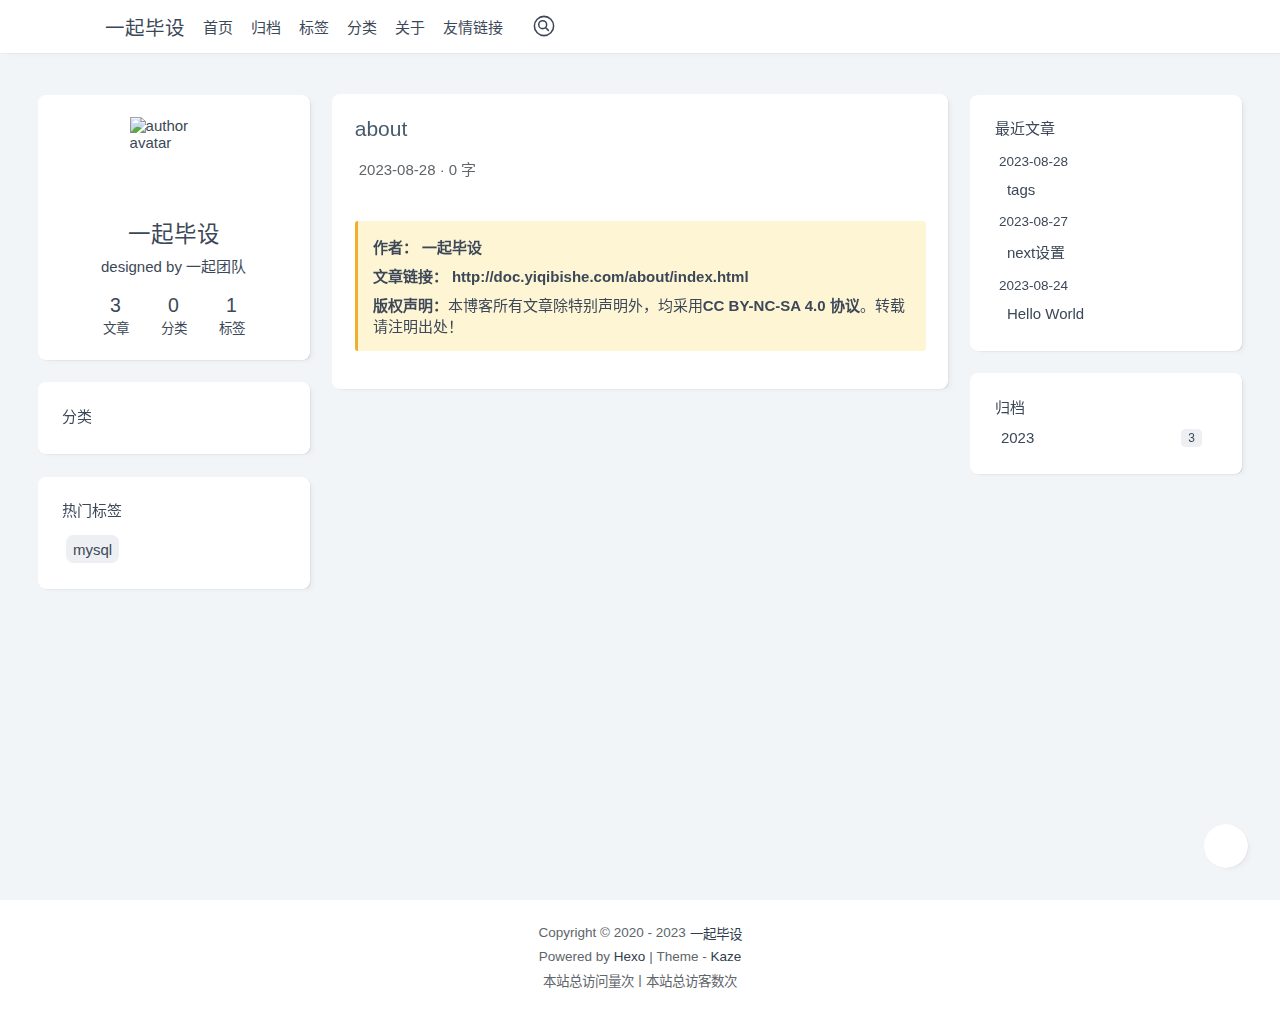
==== about/index.html @ d2eadbe3 "Site updated: 2023-08-28 14:22:07" ====
<!DOCTYPE html>
<html lang="zh-CN">
  <head>
  <meta charset="UTF-8">
  <meta 
    name="viewport"
    content="width=device-width, initial-scale=1.0, minimum-scale=1.0">
  <meta 
    http-equiv="X-UA-Compatible" 
    content="ie=edge">
  <meta 
    name="theme-color" 
    content="#fff" 
    id="theme-color">
  <meta 
    name="description" 
    content="一起毕设，助力广大学子高质量的完成毕业设计，迎接美好的的明天...">
  <link 
    rel="icon" 
    href="/">
  <title>about</title>
  
    
      <meta 
        property="og:title" 
        content="about">
    
    
      <meta 
        property="og:url" 
        content="http://doc.yiqibishe.com/about/index.html">
    
    
      <meta 
        property="og:img" 
        content="https://img.songhn.com/img/Y67gdd.png">
    
    
      <meta 
        property="og:img" 
        content="一起毕设，助力广大学子高质量的完成毕业设计，迎接美好的的明天...">
    
    
  
  
  <link rel="preload" href="//at.alicdn.com/t/font_1946621_i1kgafibvw.css" as="style" >
  <link rel="preload" href="//at.alicdn.com/t/font_1952792_89b4ac4k4up.css" as="style" >
  <link rel="preload" href="/css/main.css" as="style" >
  
  <link rel="modulepreload" href="//instant.page/5.1.0">
  
  <link rel="stylesheet" href="/css/main.css">
  
  <link rel="stylesheet" href="//at.alicdn.com/t/font_1946621_i1kgafibvw.css">
  
  <link rel="stylesheet" href="//at.alicdn.com/t/font_1952792_89b4ac4k4up.css">
  
  
  
  <script>
    function loadScript(url, cb) {
      var script = document.createElement('script');
      script.src = url;
      if (cb) script.onload = cb;
      script.async = true;
      document.body.appendChild(script);
    }
    function loadCSS(href, data, attr) {
      var sheet = document.createElement('link');
      sheet.ref = 'stylesheet';
      sheet.href = href;
      sheet.dataset[data] = attr;
      document.head.appendChild(sheet);
    }
    function changeCSS(cssFile, data, attr) {
      var oldlink = document.querySelector(data);
      var newlink = document.createElement("link");
      newlink.setAttribute("rel", "stylesheet");
      newlink.setAttribute("href", cssFile);
      newlink.dataset.prism = attr;
      document.head.replaceChild(newlink, oldlink);
    }
  </script>
  
    
  
  <script>
    // control reverse button
    var reverseDarkList = {
      dark: 'light',
      light: 'dark'
    };
    var themeColor = {
      dark: '#1c1c1e',
      light: '#fff'
    }
    // get the data of css prefers-color-scheme
    var getCssMediaQuery = function() {
      return window.matchMedia('(prefers-color-scheme: dark)').matches ? 'dark' : 'light';
    };
    // reverse current darkmode setting function
    var reverseDarkModeSetting = function() {
      var setting = localStorage.getItem('user-color-scheme');
      if(reverseDarkList[setting]) {
        setting = reverseDarkList[setting];
      } else if(setting === null) {
        setting = reverseDarkList[getCssMediaQuery()];
      } else {
        return;
      }
      localStorage.setItem('user-color-scheme', setting);
      return setting;
    };
    // apply current darkmode setting
  </script>
  
    <script>
      var setDarkmode = function(mode) {
      var setting = mode || localStorage.getItem('user-color-scheme');
      if(setting === getCssMediaQuery()) {
        document.documentElement.removeAttribute('data-user-color-scheme');
        localStorage.removeItem('user-color-scheme');
        document.getElementById('theme-color').content = themeColor[setting];
        document.getElementById('theme-color').dataset.mode = setting;
      } else if(reverseDarkList[setting]) {
        document.documentElement.setAttribute('data-user-color-scheme', setting);
        document.getElementById('theme-color').content = themeColor[setting];
        document.getElementById('theme-color').dataset.mode = setting;
      } else {
        document.documentElement.removeAttribute('data-user-color-scheme');
        localStorage.removeItem('user-color-scheme');
        document.getElementById('theme-color').content = themeColor[getCssMediaQuery()];
        document.getElementById('theme-color').dataset.mode = getCssMediaQuery();
      }
    };
    setDarkmode();
    </script>
  
  
  
    <link rel="preload" href="/js/lib/lightbox/baguetteBox.min.js" as="script">
    <link rel="preload" href="/js/lib/lightbox/baguetteBox.min.css" as="style" >
  
  
    <link rel="preload" href="/js/lib/lozad.min.js" as="script">
  
  
  
  
  
  
<meta name="generator" content="Hexo 6.3.0"></head>

  <body>
    <div class="wrapper">
       
      <nav class="navbar">
  <div class="navbar-logo">
    <a class="navbar-logo-main" href="/">
      
      <span class="navbar-logo-dsc">一起毕设</span>
      </a>
  </div>
  <div class="navbar-menu">
    
      <a 
        href="/" 
        class="navbar-menu-item">
        
          首页
        
      </a>
    
      <a 
        href="/archives" 
        class="navbar-menu-item">
        
          归档
        
      </a>
    
      <a 
        href="/tags" 
        class="navbar-menu-item">
        
          标签
        
      </a>
    
      <a 
        href="/categories" 
        class="navbar-menu-item">
        
          分类
        
      </a>
    
      <a 
        href="/about" 
        class="navbar-menu-item">
        
          关于
        
      </a>
    
      <a 
        href="/links" 
        class="navbar-menu-item">
        
          友情链接
        
      </a>
    
    <button 
      class="navbar-menu-item darknavbar navbar-menu-btn" 
      aria-label="Toggle dark mode"
      id="dark">
      <i class="iconfont icon-weather"></i>
    </button>
    <button 
      class="navbar-menu-item searchnavbar navbar-menu-btn" 
      aria-label="Toggle search"
      id="search">
      <!-- <i 
        class="iconfont icon-search" 
        style="font-size: 1.2rem; font-weight: 400;">
      </i> -->
      <svg xmlns="http://www.w3.org/2000/svg" xmlns:xlink="http://www.w3.org/1999/xlink" aria-hidden="true" role="img"
        class="iconify iconify--ion" width="28" height="28" preserveAspectRatio="xMidYMid meet" viewBox="0 0 512 512">
        <path fill="none" stroke="currentColor" stroke-miterlimit="10" stroke-width="28"
          d="M256 80a176 176 0 1 0 176 176A176 176 0 0 0 256 80Z"></path>
        <path fill="none" stroke="currentColor" stroke-miterlimit="10" stroke-width="28"
          d="M232 160a72 72 0 1 0 72 72a72 72 0 0 0-72-72Z"></path>
        <path fill="none" stroke="currentColor" stroke-linecap="round" stroke-miterlimit="10" stroke-width="28"
          d="M283.64 283.64L336 336"></path>
      </svg>
    </button>
  </div>
</nav> 
      
      <div 
        id="local-search" 
        style="display: none">
        <input
          class="navbar-menu-item"
          id="search-input"
          placeholder="请输入搜索内容..." />
        <div id="search-content"></div>
      </div>
      
      <div class="section-wrap">
        <div class="container">
          <div class="columns">
            <aside class="left-column">
              
              <div class="card card-author">
                
  <img 
    src="https://img.songhn.com/img/Y67gdd.png" 
    class="author-img"
    width="88"
    height="88"
    alt="author avatar">

<p class="author-name">一起毕设</p>
<p class="author-description">designed by 一起团队</p>
<div class="author-message">
  <a 
    class="author-posts-count" 
    href="/archives">
    <span>3</span>
    <span>文章</span>
  </a>
  <a 
    class="author-categories-count" 
    href="/categories">
    <span>0</span>
    <span>分类</span>
  </a>
  <a 
    class="author-tags-count" 
    href="/tags">
    <span>1</span>
    <span>标签</span>
  </a>
</div>

              </div>
               <div class="sticky-tablet">
  
  
  
  <article class="card card-content categories-widget">
    <div class="categories-card">
  <div class="categories-header">
    <i 
      class="iconfont icon-fenlei" 
      style="padding-right: 2px;">
    </i>分类
  </div>
  <div class="categories-list">
    
  </div>
</div>
  </article>
  
  <article class="card card-content tags-widget">
    <div class="tags-card">
  <div class="tags-header">
    <i 
      class="iconfont icon-biaoqian" 
      style="padding-right: 2px;">
    </i>热门标签
  </div>
  <div class="tags-list">
    
      <a 
        href="/tags/mysql/" 
        title="mysql">
        <div class="tags-list-item">mysql</div>
      </a>
    
  </div>
</div>
  </article>
  
  
    <article class="card card-content widescreen-archive archive-widget">
      <div class="archive-card">
  <div class="archive-card-header">
    <i 
      class="iconfont icon-wodebaobiao" 
      style="padding-right: 2px;">
    </i>归档
  </div>
  <div class="archive-card-list">
    
    
    
      
        
        
        
      
    
      
        
      
    
      
        
      
    
    
      <a 
        href="/archives/2023" 
        class="archive-card-list-item">
        2023
        <span class="archive-card-list-item-badge">3</span>
      </a>
    
  </div>
</div>
    </article>
  
</div>
            </aside>
            <main class="main-column">
              
<article class="card card-content">
  <header>
    <h1 class="post-title">
      about
    </h1>
  </header>
  <div class="post-meta post-show-meta">
    <time datetime="2023-08-28T05:57:54.000Z">
      <i 
        class="iconfont icon-calendar" 
        style="margin-right: 2px;">
      </i>
      <span>2023-08-28</span>
    </time>
    
    
      <span class="dot"></span>
      <span>0 字</span>
    
  </div>
  
  </header>
  <div 
    id="section" 
    class="post-content">
    
  </div>
  <div>
    
      <div 
        class="post-note note-warning copyright" 
        style="margin-top: 42px">
        <p>
          <span style="font-weight: bold;">作者：</span><a 
            target="_blank" 
            rel="nofollow noopener noreferrer" 
            href="/about">
            一起毕设
          </a>
        </p>
        <p>
          <span style="font-weight: bold;">文章链接：</span><a 
            target="_blank" 
            rel="nofollow noopener noreferrer" 
            href="http://doc.yiqibishe.com/about/index.html">
            http://doc.yiqibishe.com/about/index.html
          </a>
        </p>
        <p><span style="font-weight: bold;">版权声明：</span>本博客所有文章除特别声明外，均采用<a target="_blank" rel="noopener" href="https://creativecommons.org/licenses/by-nc-sa/4.0/deed.zh">CC BY-NC-SA 4.0 协议</a>。转载请注明出处！</p>
      </div>
    
  </div>
</article>
<div class="nav">
  
  
</div>

<div 
  class="card card-content toc-card" 
  id="mobiletoc">
  <div class="toc-header">
  <i 
    class="iconfont icon-menu" 
    style="padding-right: 2px;">
  </i>目录
</div>

</div>
            </main>
            <aside class="right-column">
              <div class="sticky-widescreen">
  
  
  
  <article class="card card-content">
    <div class="recent-posts-card">
  <div class="recent-posts-header">
    <i 
      class="iconfont icon-wenzhang_huaban" 
      style="padding-right: 2px;">
    </i>最近文章
  </div>
  <div class="recent-posts-list">
    
      <div class="recent-posts-item">
        <div class="recent-posts-item-title">2023-08-28</div>
        <a href="/2023/08/28/tags/"><div class="recent-posts-item-content">tags</div></a>
      </div>
    
      <div class="recent-posts-item">
        <div class="recent-posts-item-title">2023-08-27</div>
        <a href="/2023/08/27/next%E8%AE%BE%E7%BD%AE/"><div class="recent-posts-item-content">next设置</div></a>
      </div>
    
      <div class="recent-posts-item">
        <div class="recent-posts-item-title">2023-08-24</div>
        <a href="/2023/08/24/hello-world/"><div class="recent-posts-item-content">Hello World</div></a>
      </div>
    
  </div>
</div>
  </article>
  
  
    <article class="card card-content">
      <div class="archive-card">
  <div class="archive-card-header">
    <i 
      class="iconfont icon-wodebaobiao" 
      style="padding-right: 2px;">
    </i>归档
  </div>
  <div class="archive-card-list">
    
    
    
      
        
        
        
      
    
      
        
      
    
      
        
      
    
    
      <a 
        href="/archives/2023" 
        class="archive-card-list-item">
        2023
        <span class="archive-card-list-item-badge">3</span>
      </a>
    
  </div>
</div>
    </article>
  
</div>
            </aside>
          </div>
        </div>
      </div>
    </div>
     
    <footer class="footer">
  <div class="footer-container">
    <div>
      <div class="footer-dsc">
        <span>
          Copyright ©
          
            2020
          
          
                - 
                2023
          
        </span>
        &nbsp;
        <a 
          href="/" 
          class="footer-link">
          一起毕设
        </a>
      </div>
    </div>

    
      <div class="footer-dsc">
        
          Powered by
          <a 
            href="https://hexo.io/" 
            class="footer-link" 
            target="_blank" 
            rel="nofollow noopener noreferrer">
            &nbsp;Hexo
          </a>
        
        
          <span>&nbsp;|&nbsp;</span>
        
        
          Theme -
          <a 
            href="https://github.com/theme-kaze" 
            class="footer-link" 
            target="_blank"
            rel="nofollow noopener noreferrer">
            &nbsp;Kaze
          </a>
        
      </div>
    
    
    
    
      <div class="footer-dsc">
        
          本站总访问量<span id="busuanzi_value_site_pv"></span>次
        
        
          <span>&nbsp;|&nbsp;</span>
        
        
          本站总访客数<span id="busuanzi_value_site_uv"></span>次
        
      </div>
      
    
</footer>
 
    
  <a 
    role="button" 
    id="scrollbutton" 
    class="basebutton" 
    aria-label="回到顶部">
    <i class="iconfont icon-arrowleft button-icon"></i>
  </a>

<a 
  role="button" 
  id="menubutton"
  aria-label="menu button"
  class="basebutton">
  <i class="iconfont icon-menu button-icon"></i>
</a>
<a 
  role="button" 
  id="popbutton" 
  class="basebutton" 
  aria-label="控制中心">
  <i class="iconfont icon-expand button-icon"></i>
</a>
<a 
  role="button" 
  id="darkbutton" 
  class="basebutton darkwidget" 
  aria-label="夜色模式">
  <i class="iconfont icon-weather button-icon"></i>
</a>
<a 
  role="button" 
  id="searchbutton" 
  class="basebutton searchwidget" 
  aria-label="搜索">
  <i class="iconfont icon-search button-icon"></i>
</a> 
     
     
     
     
    <script src="/js/main.js"></script> 
    
      <script> 
        loadScript('/js/lib/busuanzi.min.js') 
      </script>
     
    
      <script>
        var addLazyload = function () {
          var observer = lozad('.lozad', {
            load: function (el) {
              el.srcset = el.getAttribute('data-src')
            },
            loaded: function (el) {
              el.classList.add('loaded')
            },
          })
          observer.observe()
        }
      </script>
      <script>
        loadScript('/js/lib/lozad.min.js', addLazyload)
      </script>
    
    <script src="//instant.page/5.1.0" type="module"
      integrity="sha384-by67kQnR+pyfy8yWP4kPO12fHKRLHZPfEsiSXR8u2IKcTdxD805MGUXBzVPnkLHw"></script>
    
    
      <script>
        setTimeout(() => {localSearch("search.json")}, 0)
      </script>
    
  </body>
</html>
---- css/main.css ----
html,
body,
p,
ol,
ul,
li,
dl,
dt,
dd,
blockquote,
figure,
fieldset,
legend,
textarea,
pre,
iframe,
hr,
h1,
h2,
h3,
h4,
h5,
h6 {
  margin: 0;
  padding: 0;
}
:root {
  font-size: 15px;
}
h1,
h2,
h3,
h4,
h5,
h6 {
  font-size: 100%;
  font-weight: 500;
  line-height: 1.25;
  color: var(--title-color);
}
h2 {
  font-size: 1.375rem;
  margin-bottom: 0.5rem;
  margin-top: 1.15rem;
}
h3 {
  font-size: 1.2rem;
  margin-bottom: 0.666666666666667rem;
  margin-top: 1.333333333333333rem;
}
h4 {
  font-size: 1.125rem;
  margin-bottom: 0.8rem;
}
h5 {
  font-size: 1rem;
  margin-bottom: 0.888rem;
}
h6 {
  font-size: 0.875rem;
  color: var(--text-strong-color);
}
ul {
  list-style: none;
}
button,
input,
select,
textarea {
  margin: 0;
}
*,
*::before,
*::after {
  box-sizing: inherit;
}
img {
  border-style: none;
  background-color: transparent;
}
img,
video {
  height: auto;
  max-width: 100%;
}
iframe {
  border: 0;
}
table {
  border-collapse: collapse;
  border-spacing: 0;
}
td,
th {
  padding: 0;
}
td:not([align]),
th:not([align]) {
  text-align: left;
}
a {
  cursor: pointer;
  color: var(--link-color);
  text-decoration: none;
}
.post-content a:not([data-nolink]) {
  font-weight: 500;
  cursor: pointer;
  color: var(--text-strong-color);
  text-decoration: none;
  border-bottom: 1px solid var(--post-link-color);
  transition: border-bottom 0.1s;
}
.post-content a:not([data-nolink]):hover {
  border-bottom: 2px solid var(--post-link-color);
}
div {
  display: block;
}
* {
  box-sizing: border-box;
}
html,
body {
  height: 100vh;
  font-size: 15px;
  font-family: -apple-system,BlinkMacSystemFont,"Segoe UI","Helvetica Neue","PingFang SC","Microsoft YaHei",sans-serif;
  color: var(--text-color);
  background-color: var(--body-background-color);
  box-sizing: border-box;
  overflow-wrap: break-word;
}
ol ol,
ul ol,
ul ul {
  margin-top: 0;
  margin-bottom: 0;
}
ol ol,
ul ol {
  list-style-type: lower-roman;
}
ol ol ol,
ol ul ol,
ul ol ol,
ul ul ol {
  list-style-type: lower-alpha;
}
ol li,
ul li {
  margin-top: 0.5rem;
  margin-bottom: 0.5rem;
}
li>p {
  margin-top: 1rem;
}
li+li {
  margin-top: 0.25rem;
}
code,
kbd {
  font-size: 0.9rem;
  color: var(--code-color);
  background-color: var(--code-background-color);
  padding: 0.25rem 0.4rem;
  overflow-wrap: break-word;
  word-wrap: break-word;
  border-radius: 0.25rem;
  vertical-align: 0.1rem;
}
code[class*=language-] {
  margin: 0;
  padding: 0;
  border-radius: 0;
  vertical-align: 0;
}
pre[class*=language-] {
  border-radius: 0.3rem !important;
}
table {
  display: block;
  overflow: auto;
  border-spacing: 0;
  border-collapse: collapse;
}
tr {
  background-color: var(--widget-background-color);
}
td,
th {
  border: 0.08rem solid var(--border-color);
  padding: 0.5rem 0.75rem;
}
th {
  font-weight: 700;
  color: var(--title-color);
}
tbody tr:nth-child(odd) {
  background-color: var(--tbody-background-color);
}
pre {
  overflow: auto;
  overflow-wrap: normal;
  padding: 1rem;
  border-radius: 0.3rem !important;
}
::-webkit-scrollbar {
  background-color: transparent;
  width: 2px;
  height: 3px;
  background-clip: padding-box;
}
::-webkit-scrollbar-thumb {
  background-color: #e6e8ee;
  border-radius: 0.3rem;
}
@media (max-width: 742px) {
  #dark {
    display: none;
  }
  #search {
    display: none;
  }
}
:root {
  --text-color: #3c4858;
  --text-strong-color: #2f3d4e;
  --text-light-color: #60656a;
  --text-white-color: #fff;
  --divider-color: #e6e8ee;
  --title-color: #475b6d;
  --link-color: #3273dc;
  --post-link-color: #d71a1b;
  --link-hover-color: #6596e5;
  --info-text-color: #60656a;
  --widget-background-color: #fff;
  --body-background-color: #f2f5f8;
  --badge-background-color: #edeff3;
  --badge-hover-background-color: #adb7d0;
  --border-color: #e1e4e9;
  --pre-color: #2d2d2d;
  --tbody-background-color: #f4f5f7;
  --code-color: #50687c;
  --code-background-color: #e9eaf0;
  --blue-tag-color: #3273dc;
  --blockquote-color: #f9f8f7;
  --note-primary-border-color: #428bca;
  --note-primary-color: #daf3fc;
  --note-success-border-color: #5cb85c;
  --note-success-color: #ebfbe2;
  --note-info-border-color: #5bc0de;
  --note-info-color: #dffdfb;
  --note-warning-border-color: #f0ad30;
  --note-warning-color: #fef5d5;
  --note-danger-border-color: #d9534f;
  --note-danger-color: #fde8dc;
  --highlight-comment-color: #999;
  --highlight-tag-color: #e2777a;
  --highlight-attr-color: #6196cc;
  --highlight-literal-color: #f08d49;
  --highlight-keyword-color: #cc99cd;
  --highlight-string-color: #7ec699;
  --highlight-builtin-color: #67cdcc;
  --base-shadow-color: 0deg, 0%, 72%;
  --around-shadow-style: 0.3px 0.2px 0.3px rgba(184,184,184,0.4), 0.7px 0.5px 0.8px -1.3px rgba(184,184,184,0.32), 1.9px 1.4px 2.1px -2.7px rgba(184,184,184,0.25), 5.2px 3.8px 5.8px -4px rgba(184,184,184,0.17);
  --tag-shadow-style: 0 2px 4px 0 rgba(0,0,0,0.2);
  --image-filter-style: none;
}
@media (prefers-color-scheme: dark) {
  :root:not([data-user-color-scheme]) {
    --text-color: #c4c6c9;
    --text-strong-color: #fff;
    --text-light-color: #909faf;
    --text-white-color: #fff;
    --divider-color: #a09c9c;
    --title-color: #c4c6c9;
    --link-color: #74a9ff;
    --link-hover-color: #6596e5;
    --post-link-color: #d71a1b;
    --info-text-color: #909faf;
    --widget-background-color: #1c1c1e;
    --body-background-color: #0d0d0d;
    --badge-background-color: #485061;
    --badge-hover-background-color: #818CA0;
    --border-color: #435266;
    --pre-color: #3c495b;
    --tbody-background-color: #3c495b;
    --code-color: #c3c7cb;
    --code-background-color: #3e4b5e;
    --blue-tag-color: $dark-blue-tag-color;
    --blockquote-color: #181c27;
    --note-primary-border-color: #0c2760;
    --note-primary-color: #456d92;
    --note-success-border-color: #11582a;
    --note-success-color: #549148;
    --note-info-border-color: #113c6a;
    --note-info-color: #2a6279;
    --note-warning-border-color: #733f09;
    --note-warning-color: #937c43;
    --note-danger-border-color: #680f2a;
    --note-danger-color: #925346;
    --around-shadow-style: none;
    --tag-shadow-style: none;
    --image-filter-style: brightness(0.6) contrast(1.2);
  }
}
[data-user-color-scheme='dark'] {
  --text-color: #c4c6c9;
  --text-strong-color: #fff;
  --text-light-color: #909faf;
  --text-white-color: #fff;
  --divider-color: #a09c9c;
  --title-color: #c4c6c9;
  --link-color: #74a9ff;
  --link-hover-color: #6596e5;
  --post-link-color: #d71a1b;
  --info-text-color: #909faf;
  --widget-background-color: #1c1c1e;
  --body-background-color: #0d0d0d;
  --badge-background-color: #485061;
  --badge-hover-background-color: #818CA0;
  --border-color: #435266;
  --pre-color: #3c495b;
  --tbody-background-color: #3c495b;
  --code-color: #c3c7cb;
  --code-background-color: #3e4b5e;
  --blue-tag-color: $dark-blue-tag-color;
  --blockquote-color: #181c27;
  --note-primary-border-color: #0c2760;
  --note-primary-color: #456d92;
  --note-success-border-color: #11582a;
  --note-success-color: #549148;
  --note-info-border-color: #113c6a;
  --note-info-color: #2a6279;
  --note-warning-border-color: #733f09;
  --note-warning-color: #937c43;
  --note-danger-border-color: #680f2a;
  --note-danger-color: #925346;
  --around-shadow-style: none;
  --tag-shadow-style: none;
  --image-filter-style: brightness(0.6) contrast(1.2);
}
code,
pre {
  font-family: 'Fira Code', 'Consolas', monospace !important;
}
code[class*='hljs'],
pre[class*='highlight'],
code[class*='language'] {
  color: #ccc;
  background: none;
  font-size: 1rem !important;
  padding: 0;
  margin-left: 0;
  text-align: left;
  white-space: pre;
  word-spacing: normal;
  word-break: normal;
  word-wrap: normal;
  line-height: 1.5;
  -moz-tab-size: 4;
  -o-tab-size: 4;
  tab-size: 4;
  -webkit-hyphens: none;
  -ms-hyphens: none;
  hyphens: none;
  overflow-x: auto;
}
pre[class*='highlight'] {
  padding: 1em;
  margin: 0.5em 0;
  border-radius: 0.3rem;
  overflow: auto;
  white-space: pre;
  overflow-wrap: normal;
}
pre[class*='highlight']::-webkit-scrollbar {
  display: none;
}
:not(pre) > code[class*='hljs'],
pre[class*='highlight'] {
  background: var(--pre-color);
}
:not(pre) > code[class*='hljs'] {
  padding: 0.1em;
  border-radius: 0.3em;
  white-space: normal;
}
.hljs-comment,
.hljs-block-comment,
.hljs-prolog,
.hljs-doctype,
.hljs-cdata {
  color: var(--highlight-comment-color);
}
.hljs-tag {
  color: var(--highlight-tag-color);
}
.hljs-title,
.hljs-attr {
  color: var(--highlight-attr-color);
}
.hljs-boolean,
.hljs-number,
.hljs-literal {
  color: var(--highlight-literal-color);
}
.hljs-selector,
.hljs-important,
.hljs-atrule,
.hljs-keyword {
  color: var(--highlight-keyword-color);
}
.hljs-string,
.hljs-char,
.hljs-attr-value,
.hljs-regex,
.hljs-variable {
  color: var(--highlight-string-color);
}
.hljs-operator,
.hljs-entity,
.hljs-url,
.hljs-built_in {
  color: var(--highlight-builtin-color);
}
.archive-card {
  width: 100%;
}
.archive-card-header {
  margin-bottom: 6px;
  font-size: 15px;
}
.archive-card-header .iconfont {
  font-size: 15px;
}
.archive-card-list-item {
  display: block;
  color: var(--text-color);
  font-size: 1rem;
  padding: 6px 8px;
  transition: background-color 0.4s;
  border-radius: 0.3rem;
}
.archive-card-list-item:hover {
  cursor: pointer;
  background-color: var(--badge-background-color);
}
.archive-card-list-item + .archive-card-list-item {
  margin-top: 3px;
}
.archive-card-list-item-badge {
  float: right;
  margin-right: 10px;
  font-size: 0.8rem;
  background-color: var(--badge-background-color);
  transition: all 0.4s;
  padding: 2px 7px;
  text-align: center;
  border-radius: 0.3rem;
}
@media (max-width: 862px) {
  .archive-widget {
    display: none;
  }
}
.card-author {
  margin-bottom: 1.5rem;
  display: flex;
  flex-direction: column;
  align-items: center;
}
.author-img {
  transition: all 0.5s;
}
.author-name {
  margin-top: 0.7rem;
  font-size: 1.5rem;
}
.author-description {
  margin-top: 0.5rem;
  font-size: 1rem;
}
.author-message {
  margin-top: 1.2rem;
  width: 100%;
  display: flex;
  justify-content: center;
  flex-direction: row;
}
.author-message > a {
  padding: 0 16px;
  color: var(--text-color);
  display: flex;
  flex-direction: column;
  align-items: center;
}
.author-message > a > span {
  font-size: 1.3rem;
}
.author-message > a > span + span {
  font-size: 0.9rem;
}
.author-card-society {
  display: flex;
  flex-direction: row;
  justify-content: center;
  align-items: center;
  margin-top: 1rem;
}
.author-card-society .author-card-society-icon {
  padding: 0 7px;
}
.author-card-society .author-card-society-icon a {
  color: var(--text-color);
}
.author-card-society .author-card-society-icon a:hover {
  color: var(--link-hover-color);
}
.author-card-society .author-card-society-icon a .iconfont {
  font-size: 1.3rem;
}
@media (max-width: 862px) {
  .card-author {
    display: none;
    margin-bottom: 0.8rem;
  }
}
.basebutton {
  display: flex;
  cursor: pointer;
  position: fixed;
  width: 44px;
  height: 44px;
  border-radius: 50%;
  box-shadow: var(--around-shadow-style);
  justify-content: center;
  align-items: center;
  background-color: var(--widget-background-color);
  transition: all 0.3s;
}
#scrollbutton {
  transform: rotate(90deg);
  display: flex;
  opacity: 0;
  bottom: 32px;
  right: 32px;
}
#scrollbutton .button-icon {
  font-size: 1rem;
  font-weight: bold;
}
#menubutton {
  display: flex;
  opacity: 0;
  bottom: 32px;
  right: 32px;
}
#menubutton .button-icon {
  font-size: 1.15rem;
  font-weight: bold;
}
#popbutton {
  z-index: 10;
  bottom: 32px;
  right: 32px;
}
#popbutton .button-icon {
  font-size: 0.9rem;
  font-weight: bold;
}
#darkbutton {
  display: flex;
  opacity: 0;
  bottom: 32px;
  right: 32px;
}
#darkbutton .button-icon {
  font-size: 1rem;
}
#searchbutton {
  display: flex;
  opacity: 0;
  bottom: 32px;
  right: 32px;
}
#searchbutton .button-icon {
  font-size: 1rem;
}
.postbutton {
  cursor: pointer;
  background-color: var(--link-color);
  border-radius: 4px;
  font-size: 1rem;
  padding: 4px 10px;
  border: none;
  color: #fff;
}
.postbutton:hover {
  background-color: var(--link-hover-color);
}
.postbutton:focus {
  outline: none;
}
.card {
  border-radius: .5rem;
  background-color: var(--widget-background-color);
  max-width: 100%;
  box-shadow: var(--around-shadow-style);
  transition: background-color 0.3s;
}
.image-wrapper+.card {
  border-radius: 0 0 .5rem .5rem;
}
.card +.card,
.card +.archive-timeline {
  margin-top: 1.5rem;
}
.card-content,
.card-author {
  background-color: var(--widget-background-color);
  transition: background-color 0.3s;
  padding: 1.5rem;
}
.post-title,
.card-excerpt {
  margin-bottom: 0.8rem;
}
.post-title {
  font-size: 1.4rem;
  font-weight: 400;
  padding-bottom: 0.4rem;
  color: var(--title-color);
  line-height: 1.125;
}
.card-post-footer {
  display: flex;
  justify-content: space-between;
  padding: 0;
}
.card-post-footer a:hover {
  color: var(--link-hover-color);
}
.post-meta,
.post-meta-link {
  color: var(--text-light-color);
  padding: 0 2px;
}
.dot::after {
  content: '·';
}
@media (max-width: 862px) {
  .card +.card {
    margin-top: 0.8rem;
  }
}
.categories-card {
  width: 100%;
}
.categories-header {
  margin-bottom: 6px;
  font-size: 15px;
}
.categories-header .iconfont {
  font-size: 15px;
}
.categories-list-item {
  color: var(--text-color);
  padding: 6px 8px;
  font-size: 1rem;
  border-radius: .5rem;
  transition: background-color 0.4s ease-in-out;
}
.categories-list-item:hover {
  cursor: pointer;
  background-color: var(--badge-background-color);
}
.categories-list-item + .categories-list-item {
  margin-top: 3px;
}
.categories-list-item-badge {
  float: right;
  margin-right: 10px;
  font-size: 0.8rem;
  background-color: var(--badge-background-color);
  padding: 2px 7px;
  text-align: center;
  border-radius: .2rem;
}
@media (max-width: 862px) {
  .categories-widget {
    display: none;
  }
}
.image-wrapper {
  overflow: hidden;
  display: block;
  width: 100%;
  height: 0;
  position: relative;
  background-color: var(--widget-background-color);
  border-radius: 0.5rem 0.5rem 0 0;
}
.image-wrapper .image {
  -o-object-fit: cover;
  object-fit: cover;
  width: 100%;
  -webkit-filter: var(--image-filter-style);
  filter: var(--image-filter-style);
  position: absolute;
  transition: -webkit-filter 0.4s ease 0s;
  transition: filter 0.4s ease 0s;
  transition: filter 0.4s ease 0s, -webkit-filter 0.4s ease 0s;
}
.image-wrapper .image:not(.loaded) {
  -webkit-filter: blur(5px) var(--image-filter-style);
  filter: blur(5px) var(--image-filter-style);
}
.post-image {
  margin: auto;
  -webkit-filter: var(--image-filter-style);
  filter: var(--image-filter-style);
  transition: -webkit-filter 0.4s ease 0s;
  transition: filter 0.4s ease 0s;
  transition: filter 0.4s ease 0s, -webkit-filter 0.4s ease 0s;
}
.post-image:not(.loaded) {
  -webkit-filter: blur(5px);
  filter: blur(5px);
}
@media screen and (min-width: 768px) {
  .image-wrapper {
    padding-bottom: 300px;
  }
  .image-wrapper .image {
    height: 300px;
  }
}
@media screen and (max-width: 767px) {
  .image-wrapper {
    height: 16.48rem;
  }
  .image-wrapper .image {
    height: 16.48rem;
  }
}
.columns,
.left-column,
.main-column,
.right-column {
  display: block;
  padding: 0.5rem 0.25rem;
}
.left-column .sticky-tablet > div {
  margin-bottom: 0.8rem;
}
.main-column {
  content-visibility: auto;
}
.right-column,
.left-column {
  display: none;
}
@media screen and (min-width: 862px) {
  .columns {
    display: flex;
  }
  .left-column,
  .right-column {
    width: 33.33333333333333%;
  }
  .main-column {
    width: 66.66666666666666%;
  }
}
@media screen and (min-width: 1280px) {
  .left-column .display-when-two-columns,
  .widescreen-archive {
    display: none;
  }
  .main-column {
    width: 52%;
  }
  .left-column,
  .right-column {
    width: 24%;
  }
  .right-column,
  .left-column {
    display: block;
  }
}
@media screen and (min-width: 1280px) {
  .sticky-widescreen {
    position: -webkit-sticky;
    position: sticky;
    top: 1.5rem;
  }
}
@media screen and (min-width: 862px) {
  .columns,
  .left-column,
  .main-column,
  .right-column {
    padding: 0.75rem;
  }
  .sticky-tablet {
    position: -webkit-sticky;
    position: sticky;
    top: 1.5rem;
  }
  .left-column .sticky-tablet > div {
    margin-bottom: 1.5rem;
  }
}
.container,
.footer-container,
.navbar-container {
  flex-grow: 1;
  width: 100%;
  margin: 0 auto;
}
@media screen and (min-width: 1088px) {
  .footer-container {
    max-width: 992px;
  }
}
@media screen and (min-width: 1280px) {
  .footer-container {
    max-width: 1184px;
  }
}
.footer {
  font-size: 0.9rem;
  background-color: var(--widget-background-color);
  transition: background-color 0.3s;
  width: 100%;
  box-shadow: var(--around-shadow-style);
  padding: 1.5rem 1rem 1.5rem;
  bottom: 0;
}
.footer-container {
  color: var(--info-text-color);
  display: block;
  justify-content: space-between;
}
.footer-container a {
  color: var(--text-strong-color);
}
.footer-container a:hover {
  color: var(--link-hover-color);
}
.footer-dsc {
  margin-bottom: 6px;
  display: flex;
  justify-content: center;
  align-items: center;
}
.BbeiAn-info {
  display: flex;
  justify-content: center;
}
.friend-card {
  overflow: hidden;
}
.friend-links {
  display: flex;
  flex-wrap: wrap;
}
.friend-item {
  width: 33.33333333333333%;
  padding: 6px 12px;
  margin: 8px 0;
  border-radius: .5rem;
}
.friend-item:hover {
  background-color: var(--badge-background-color);
  transition: background-color 0.3s;
  transition-duration: 0.3s;
  transition-timing-function: ease-in-out;
}
.friend-item-card {
  display: block;
  width: 100%;
  height: 100%;
}
.friend-item-content {
  display: flex;
  align-items: center;
}
.friend-text {
  width: 56%;
  display: flex;
  flex-direction: column;
}
.friend-name {
  max-width: 100%;
  overflow: hidden;
  text-overflow: ellipsis;
  white-space: nowrap;
  color: var(--text-strong-color);
  font-size: 1.15rem;
  max-height: 24.8px;
}
.friend-dsc {
  max-width: 100%;
  overflow: hidden;
  text-overflow: ellipsis;
  white-space: nowrap;
  color: var(--info-text-color);
  font-size: 0.9rem;
  max-height: 19.2px;
}
.friend-avatar {
  height: 44px;
  width: 44px;
  margin-right: 14px;
}
@media (max-width: 968px) {
  .friend-item {
    width: 50%;
  }
}
@media (max-width: 742px) {
  .friend-item {
    width: 100%;
  }
}
.navbar {
  background-color: var(--widget-background-color);
  transition: background-color 0.3s;
  height: 3.5rem;
  box-shadow: var(--around-shadow-style);
  display: flex;
  align-items: stretch;
}
.navbar-logo {
  display: inline-block;
  margin-left: 96px;
}
.navbar-logo-main {
  display: inline-flex;
  height: 100%;
  align-items: center;
  justify-content: space-around;
  padding: 0.7rem 0.6rem;
  color: var(--text-color);
}
.navbar-logo-dsc {
  font-size: 1.3rem;
}
.navbar-logo-img {
  margin-right: 10px;
}
.navbar-menu {
  font-size: 1rem;
  display: flex;
  align-items: center;
}
.navbar-menu a {
  display: inline-flex;
  height: 100%;
  align-items: center;
  color: var(--text-color);
  cursor: pointer;
  padding: 0.7rem 0.6rem;
}
.navbar-menu a:hover {
  color: var(--link-hover-color);
}
.navbar-menu-btn {
  background: none;
  border: none;
  display: flex;
  align-items: center;
  color: var(--text-color);
}
.navbar-menu-btn:hover {
  cursor: pointer;
}
@media (max-width: 1088px) {
  .navbar {
    min-height: 90px;
    display: block;
  }
  .navbar-logo {
    margin-left: 0;
    display: block;
  }
  .navbar-logo-main {
    display: flex;
    justify-content: center;
  }
  .navbar-menu {
    width: 100%;
    display: flex;
    margin-right: 0;
    justify-content: center;
  }
}
@media (max-width: 586px) {
  .navbar-menu {
    display: flex;
    justify-content: space-evenly;
  }
}
.nav {
  display: flex;
  flex-direction: row;
  margin-top: 1.5rem;
}
.nav-item-prev,
.nav-item-next {
  display: flex;
  flex: 50%;
}
.nav-next-icon {
  margin-left: 0.7rem;
}
.nav-prev-icon {
  margin-right: 0.7rem;
}
.nav-item-prev {
  justify-content: flex-start;
  text-align: left;
}
.nav-item-next {
  justify-content: flex-end;
  text-align: right;
}
.nav-link {
  display: flex;
  flex-direction: row;
  align-items: center;
  padding: 0 0.5rem;
}
.nav-prev-icon,
.nav-next-icon {
  color: var(--text-light-color);
  width: 0.65rem;
}
.nav-label {
  font-size: 0.9rem;
  font-weight: 500;
  line-height: 1.6rem;
  color: var(--text-light-color);
}
.nav-title {
  font-size: 1rem;
  font-weight: 500;
  line-height: 1.2rem;
  color: var(--text-color);
}
.post-show-meta {
  margin-bottom: 1rem;
}
.post-content dl + *,
.post-content ol + *,
.post-content ul + *,
.post-content blockquote + *,
.post-content h6 + *,
.post-content figure + *,
.post-content pre + *,
.post-content p + *,
.post-content table + * {
  margin-top: 1em;
}
.post-content p {
  line-height: 1.8rem;
}
.post-content blockquote {
  margin-top: 1rem;
  padding: 1rem;
  background-color: var(--blockquote-color);
  transition: background-color 0.3s;
  border-left: 0.25rem solid var(--border-color);
}
.post-content blockquote p {
  margin-bottom: 0;
}
.post-content ul {
  list-style: disc;
  margin-left: 1.2em;
}
.post-content ol {
  list-style-position: outside;
  margin-left: 1.2em;
  margin-top: 0;
}
.post-content ol:not([type]) {
  list-style-type: decimal;
}
.post-content h1,
.post-content h2 {
  padding-bottom: 0.35rem;
  border-bottom: 1px solid var(--border-color);
}
.katex-block {
  overflow-x: auto;
}
mjx-container {
  overflow-x: auto;
  overflow-y: hidden;
}
mjx-container:focus,
mjx-container svg:focus {
  outline: none;
}
.post-note {
  margin-top: 1rem;
  margin-bottom: 1rem;
  padding: 1rem;
  border-radius: 0.2rem;
  border-left-width: 0.25rem;
  border-left-style: solid;
}
.post-note p {
  margin-bottom: 0;
}
.copyright a {
  color: var(--text-color);
  font-weight: bold;
}
.copyright p + p {
  margin-top: 8px;
}
.note-default {
  background-color: var(--blockquote-color);
  border-left-color: var(--border-color);
  transition: background-color 0.3s;
}
.note-primary {
  border-left-color: var(--note-primary-border-color);
  background-color: var(--note-primary-color);
  transition: background-color 0.3s;
}
.note-success {
  border-left-color: var(--note-success-border-color);
  background-color: var(--note-success-color);
  transition: background-color 0.3s;
}
.note-info {
  border-left-color: var(--note-info-border-color);
  background-color: var(--note-info-color);
  transition: background-color 0.3s;
}
.note-warning {
  border-left-color: var(--note-warning-border-color);
  background-color: var(--note-warning-color);
  transition: background-color 0.3s;
}
.note-danger {
  border-left-color: var(--note-danger-border-color);
  background-color: var(--note-danger-color);
  transition: background-color 0.3s;
}
.image-wrapper {
  overflow: hidden;
  display: block;
  width: 100%;
  height: 0;
  position: relative;
  background-color: var(--widget-background-color);
  border-radius: 0.5rem 0.5rem 0 0;
}
.image-wrapper .image {
  -o-object-fit: cover;
  object-fit: cover;
  width: 100%;
  -webkit-filter: var(--image-filter-style);
  filter: var(--image-filter-style);
  position: absolute;
  transition: -webkit-filter 0.4s ease 0s;
  transition: filter 0.4s ease 0s;
  transition: filter 0.4s ease 0s, -webkit-filter 0.4s ease 0s;
}
.image-wrapper .image:not(.loaded) {
  -webkit-filter: blur(5px) var(--image-filter-style);
  filter: blur(5px) var(--image-filter-style);
}
.post-image {
  margin: auto;
  -webkit-filter: var(--image-filter-style);
  filter: var(--image-filter-style);
  transition: -webkit-filter 0.4s ease 0s;
  transition: filter 0.4s ease 0s;
  transition: filter 0.4s ease 0s, -webkit-filter 0.4s ease 0s;
}
.post-image:not(.loaded) {
  -webkit-filter: blur(5px);
  filter: blur(5px);
}
@media screen and (min-width: 768px) {
  .image-wrapper {
    padding-bottom: 300px;
  }
  .image-wrapper .image {
    height: 300px;
  }
}
@media screen and (max-width: 767px) {
  .image-wrapper {
    height: 16.48rem;
  }
  .image-wrapper .image {
    height: 16.48rem;
  }
}
.recent-posts-header {
  margin-bottom: 16px;
  font-size: 15px;
}
.recent-posts-header .iconfont {
  font-size: 15px;
}
.recent-posts-item {
  padding-left: 6px;
}
.recent-posts-item:last-child .divider {
  display: none;
}
.recent-posts-item + .recent-posts-item {
  margin-top: 10px;
}
.recent-posts-item-title {
  font-size: 0.9rem;
}
.recent-posts-item-content {
  color: var(--text-color);
  margin-top: 6px;
  font-size: 1rem;
  padding: 6px 0;
  padding-left: 8px;
  transition: background-color 0.4s ease-in-out;
  border-radius: .5rem;
}
.recent-posts-item-content:hover {
  cursor: pointer;
  background-color: var(--badge-background-color);
}
#search {
  font-weight: bold;
}
#search-input {
  background-color: var(--widget-background-color);
  margin-top: 12px;
  z-index: 20;
  position: fixed;
  left: 10%;
  width: 80%;
  height: 44px;
  padding: 8px 12px;
  border-radius: .5rem;
  border: 1px solid var(--divider-color);
  color: var(--text-color);
  font-size: 14px;
}
#search-input:focus {
  outline: none;
}
#search-content {
  max-height: 800px;
  overflow: auto;
  position: fixed;
  z-index: 20;
  margin-top: 64px;
  left: 10%;
  width: 80%;
}
#search-content .local-search-empty {
  color: var(--info-text-color);
  line-height: 44px;
  text-align: center;
  display: block;
}
#search-content ul {
  overflow-y: auto;
  border: 1px solid var(--divider-color);
  padding: 10px 20px;
  background: var(--widget-background-color);
  box-shadow: 1px 2px 4px var(--divider-color);
}
#search-content ul li {
  text-align: left;
  border-bottom: 1px solid var(--divider-color);
  padding-bottom: 20px;
  margin-bottom: 20px;
  line-height: 30px;
  font-weight: normal;
}
#search-content ul li:last-child {
  border-bottom: none;
  margin-bottom: 0;
}
#search-content ul li a {
  margin-top: 20px;
  font-size: 1rem;
}
#search-content ul li p {
  margin-top: 10px;
  font-size: 14px;
  max-height: 124px;
  overflow: hidden;
}
#search-content ul li .search-keyword {
  color: var(--note-danger-border-color);
  font-style: normal;
}
.section-wrap {
  display: flex;
  justify-content: center;
  padding: 1.3rem 1rem;
}
.wrapper {
  min-height: 100%;
}
@media (max-width: 862px) {
  .section-wrap {
    padding: 0.8rem 0.4rem;
  }
}
.categories-card {
  width: 100%;
}
.tags-header {
  margin-bottom: 12px;
  font-size: 15px;
}
.tags-header .iconfont {
  font-size: 15px;
}
.tags-list {
  overflow: hidden;
}
.tags-list-item {
  height: 28px;
  display: flex;
  flex-direction: row;
  align-items: center;
  color: var(--text-color);
  float: left;
  margin: 3px 6px;
  font-size: 1rem;
  background-color: var(--badge-background-color);
  transition: background-color 0.3s;
  padding: 3px 7px;
  text-align: center;
  border-radius: .5rem;
}
.tags-list-item:hover {
  cursor: pointer;
  background-color: var(--badge-hover-background-color);
  transition: background-color 0.3s;
}
.tag-page-card {
  margin-bottom: 24px;
}
@media (max-width: 862px) {
  .tags-widget {
    display: none;
  }
}
.toc-card {
  margin-bottom: 1.5rem;
}
.toc-header {
  margin-bottom: 6px;
  font-size: 15px;
}
.toc-header .iconfont {
  font-size: 1.15rem;
}
.toc {
  overflow: auto;
  max-height: calc(100vh - 30rem);
  padding-right: 1rem;
}
.toc ol,
.toc li {
  list-style-type: none;
}
.toc a {
  color: var(--text-color);
  display: block;
  padding: 0.3rem 0.65rem;
  border-radius: .5rem;
}
.toc a:hover {
  background-color: var(--badge-background-color);
  transition: background-color 0.3s;
}
.toc-child {
  margin-left: 0.8rem;
  position: relative;
}
.toc-child::before {
  content: '';
  position: absolute;
  top: 0;
  width: 1px;
  background-color: var(--badge-background-color);
  transition: background-color 0.3s;
  height: 100%;
}
.toc-child > li {
  margin-left: 0.7rem;
}
.toc-item {
  margin-bottom: 0;
  margin-top: 0;
}
#mobiletoc {
  display: none;
}
#mask {
  position: fixed;
  left: 0;
  right: 0;
  top: 0;
  bottom: 0;
  background-color: #000;
  opacity: 0.6;
}
@media (max-width: 862px) {
  .toc-card {
    display: none;
    position: fixed;
    bottom: 0;
    left: 0;
    right: 0;
    margin: 0.8rem 1.2rem;
    z-index: 20;
  }
}
.archive-timeline-tag {
  box-shadow: var(--tag-shadow-style);
  background-color: #3273dc;
  transition: background-color 0.3s;
  border-radius: 0.3rem;
  max-width: 66px;
  height: 32px;
  display: flex;
  justify-content: center;
  align-items: center;
  color: var(--text-white-color);
  margin: 12px 0;
}
.archive-timeline-item {
  position: relative;
  margin-left: 12px;
}
.archive-timeline-post {
  margin-left: 10px;
  padding: 6px 6px;
}
.archive-timeline-post-content {
  margin-top: 12px;
  font-size: 1.15rem;
}
.archive-timeline-post-item {
  color: var(--text-font-color);
}
@media (max-width: 862px) {
  .archive-timeline-item {
    margin-left: 18px;
  }
  .archive-timeline-post {
    margin-left: 8px;
  }
}
.categories-page-title {
  font-size: 1.15rem;
}
.category-page-card {
  margin-bottom: 24px;
}
.categories-page-card {
  display: flex;
  flex-wrap: wrap;
}
.categories-page-list-item {
  width: 33.33333333333333%;
  display: flex;
  color: var(--text-color);
  font-size: 1.15rem;
  flex-direction: column;
  align-items: center;
  justify-content: center;
  padding: 8px 20px;
}
.categories-page-list-item:hover {
  cursor: pointer;
  border-radius: 0.3rem;
  background-color: var(--badge-background-color);
  transition: background-color 0.3s;
  transition-duration: 0.3s;
  transition-timing-function: ease-in-out;
}
.categories-page-list-item + .categories-page-list-item {
  margin-top: 0.4rem;
}
.categories-page-list-item-total {
  font-size: 0.9rem;
}
@media (max-width: 968px) {
  .categories-page-list-item {
    width: 50%;
  }
}
@media (max-width: 742px) {
  .categories-page-list-item {
    width: 100%;
    flex-direction: row;
    justify-content: space-between;
    align-content: center;
  }
}
.tags-page-title {
  font-size: 1.3rem;
}
.about-card {
  display: flex;
  flex-direction: row;
  justify-content: center;
  align-items: center;
}
.about-card-avatar {
  width: 150px;
  height: 150px;
  margin-right: 90px;
}
.about-card-content {
  display: flex;
  flex-direction: column;
  align-items: center;
  justify-content: center;
}
.about-card-author {
  margin-top: 12px;
  font-size: 1.5rem;
}
.about-card-dsc {
  margin-top: 6px;
  color: var(--text-light-color);
}
.about-card-society {
  margin-top: 8px;
  display: flex;
  flex-direction: row;
}
.about-card-society-icon {
  padding: 0 5px;
}
.about-card-society-icon .society-icon {
  font-size: 22px;
  color: var(--text-strong-color);
}
@media (max-width: 862px) {
  .about-card {
    flex-direction: column;
  }
  .about-card-avatar {
    margin-right: 0;
  }
}
.comment-card-title {
  font-size: 1.15rem;
  margin-bottom: 16px;
}
.widget-title {
  font-size: 1.3rem;
  font-weight: bold;
}
.token.operator,
.token.entity,
.token.url,
.language-css .token.string,
.style .token.string {
  background: none !important;
}
---- css/main.css ----
html,
body,
p,
ol,
ul,
li,
dl,
dt,
dd,
blockquote,
figure,
fieldset,
legend,
textarea,
pre,
iframe,
hr,
h1,
h2,
h3,
h4,
h5,
h6 {
  margin: 0;
  padding: 0;
}
:root {
  font-size: 15px;
}
h1,
h2,
h3,
h4,
h5,
h6 {
  font-size: 100%;
  font-weight: 500;
  line-height: 1.25;
  color: var(--title-color);
}
h2 {
  font-size: 1.375rem;
  margin-bottom: 0.5rem;
  margin-top: 1.15rem;
}
h3 {
  font-size: 1.2rem;
  margin-bottom: 0.666666666666667rem;
  margin-top: 1.333333333333333rem;
}
h4 {
  font-size: 1.125rem;
  margin-bottom: 0.8rem;
}
h5 {
  font-size: 1rem;
  margin-bottom: 0.888rem;
}
h6 {
  font-size: 0.875rem;
  color: var(--text-strong-color);
}
ul {
  list-style: none;
}
button,
input,
select,
textarea {
  margin: 0;
}
*,
*::before,
*::after {
  box-sizing: inherit;
}
img {
  border-style: none;
  background-color: transparent;
}
img,
video {
  height: auto;
  max-width: 100%;
}
iframe {
  border: 0;
}
table {
  border-collapse: collapse;
  border-spacing: 0;
}
td,
th {
  padding: 0;
}
td:not([align]),
th:not([align]) {
  text-align: left;
}
a {
  cursor: pointer;
  color: var(--link-color);
  text-decoration: none;
}
.post-content a:not([data-nolink]) {
  font-weight: 500;
  cursor: pointer;
  color: var(--text-strong-color);
  text-decoration: none;
  border-bottom: 1px solid var(--post-link-color);
  transition: border-bottom 0.1s;
}
.post-content a:not([data-nolink]):hover {
  border-bottom: 2px solid var(--post-link-color);
}
div {
  display: block;
}
* {
  box-sizing: border-box;
}
html,
body {
  height: 100vh;
  font-size: 15px;
  font-family: -apple-system,BlinkMacSystemFont,"Segoe UI","Helvetica Neue","PingFang SC","Microsoft YaHei",sans-serif;
  color: var(--text-color);
  background-color: var(--body-background-color);
  box-sizing: border-box;
  overflow-wrap: break-word;
}
ol ol,
ul ol,
ul ul {
  margin-top: 0;
  margin-bottom: 0;
}
ol ol,
ul ol {
  list-style-type: lower-roman;
}
ol ol ol,
ol ul ol,
ul ol ol,
ul ul ol {
  list-style-type: lower-alpha;
}
ol li,
ul li {
  margin-top: 0.5rem;
  margin-bottom: 0.5rem;
}
li>p {
  margin-top: 1rem;
}
li+li {
  margin-top: 0.25rem;
}
code,
kbd {
  font-size: 0.9rem;
  color: var(--code-color);
  background-color: var(--code-background-color);
  padding: 0.25rem 0.4rem;
  overflow-wrap: break-word;
  word-wrap: break-word;
  border-radius: 0.25rem;
  vertical-align: 0.1rem;
}
code[class*=language-] {
  margin: 0;
  padding: 0;
  border-radius: 0;
  vertical-align: 0;
}
pre[class*=language-] {
  border-radius: 0.3rem !important;
}
table {
  display: block;
  overflow: auto;
  border-spacing: 0;
  border-collapse: collapse;
}
tr {
  background-color: var(--widget-background-color);
}
td,
th {
  border: 0.08rem solid var(--border-color);
  padding: 0.5rem 0.75rem;
}
th {
  font-weight: 700;
  color: var(--title-color);
}
tbody tr:nth-child(odd) {
  background-color: var(--tbody-background-color);
}
pre {
  overflow: auto;
  overflow-wrap: normal;
  padding: 1rem;
  border-radius: 0.3rem !important;
}
::-webkit-scrollbar {
  background-color: transparent;
  width: 2px;
  height: 3px;
  background-clip: padding-box;
}
::-webkit-scrollbar-thumb {
  background-color: #e6e8ee;
  border-radius: 0.3rem;
}
@media (max-width: 742px) {
  #dark {
    display: none;
  }
  #search {
    display: none;
  }
}
:root {
  --text-color: #3c4858;
  --text-strong-color: #2f3d4e;
  --text-light-color: #60656a;
  --text-white-color: #fff;
  --divider-color: #e6e8ee;
  --title-color: #475b6d;
  --link-color: #3273dc;
  --post-link-color: #d71a1b;
  --link-hover-color: #6596e5;
  --info-text-color: #60656a;
  --widget-background-color: #fff;
  --body-background-color: #f2f5f8;
  --badge-background-color: #edeff3;
  --badge-hover-background-color: #adb7d0;
  --border-color: #e1e4e9;
  --pre-color: #2d2d2d;
  --tbody-background-color: #f4f5f7;
  --code-color: #50687c;
  --code-background-color: #e9eaf0;
  --blue-tag-color: #3273dc;
  --blockquote-color: #f9f8f7;
  --note-primary-border-color: #428bca;
  --note-primary-color: #daf3fc;
  --note-success-border-color: #5cb85c;
  --note-success-color: #ebfbe2;
  --note-info-border-color: #5bc0de;
  --note-info-color: #dffdfb;
  --note-warning-border-color: #f0ad30;
  --note-warning-color: #fef5d5;
  --note-danger-border-color: #d9534f;
  --note-danger-color: #fde8dc;
  --highlight-comment-color: #999;
  --highlight-tag-color: #e2777a;
  --highlight-attr-color: #6196cc;
  --highlight-literal-color: #f08d49;
  --highlight-keyword-color: #cc99cd;
  --highlight-string-color: #7ec699;
  --highlight-builtin-color: #67cdcc;
  --base-shadow-color: 0deg, 0%, 72%;
  --around-shadow-style: 0.3px 0.2px 0.3px rgba(184,184,184,0.4), 0.7px 0.5px 0.8px -1.3px rgba(184,184,184,0.32), 1.9px 1.4px 2.1px -2.7px rgba(184,184,184,0.25), 5.2px 3.8px 5.8px -4px rgba(184,184,184,0.17);
  --tag-shadow-style: 0 2px 4px 0 rgba(0,0,0,0.2);
  --image-filter-style: none;
}
@media (prefers-color-scheme: dark) {
  :root:not([data-user-color-scheme]) {
    --text-color: #c4c6c9;
    --text-strong-color: #fff;
    --text-light-color: #909faf;
    --text-white-color: #fff;
    --divider-color: #a09c9c;
    --title-color: #c4c6c9;
    --link-color: #74a9ff;
    --link-hover-color: #6596e5;
    --post-link-color: #d71a1b;
    --info-text-color: #909faf;
    --widget-background-color: #1c1c1e;
    --body-background-color: #0d0d0d;
    --badge-background-color: #485061;
    --badge-hover-background-color: #818CA0;
    --border-color: #435266;
    --pre-color: #3c495b;
    --tbody-background-color: #3c495b;
    --code-color: #c3c7cb;
    --code-background-color: #3e4b5e;
    --blue-tag-color: $dark-blue-tag-color;
    --blockquote-color: #181c27;
    --note-primary-border-color: #0c2760;
    --note-primary-color: #456d92;
    --note-success-border-color: #11582a;
    --note-success-color: #549148;
    --note-info-border-color: #113c6a;
    --note-info-color: #2a6279;
    --note-warning-border-color: #733f09;
    --note-warning-color: #937c43;
    --note-danger-border-color: #680f2a;
    --note-danger-color: #925346;
    --around-shadow-style: none;
    --tag-shadow-style: none;
    --image-filter-style: brightness(0.6) contrast(1.2);
  }
}
[data-user-color-scheme='dark'] {
  --text-color: #c4c6c9;
  --text-strong-color: #fff;
  --text-light-color: #909faf;
  --text-white-color: #fff;
  --divider-color: #a09c9c;
  --title-color: #c4c6c9;
  --link-color: #74a9ff;
  --link-hover-color: #6596e5;
  --post-link-color: #d71a1b;
  --info-text-color: #909faf;
  --widget-background-color: #1c1c1e;
  --body-background-color: #0d0d0d;
  --badge-background-color: #485061;
  --badge-hover-background-color: #818CA0;
  --border-color: #435266;
  --pre-color: #3c495b;
  --tbody-background-color: #3c495b;
  --code-color: #c3c7cb;
  --code-background-color: #3e4b5e;
  --blue-tag-color: $dark-blue-tag-color;
  --blockquote-color: #181c27;
  --note-primary-border-color: #0c2760;
  --note-primary-color: #456d92;
  --note-success-border-color: #11582a;
  --note-success-color: #549148;
  --note-info-border-color: #113c6a;
  --note-info-color: #2a6279;
  --note-warning-border-color: #733f09;
  --note-warning-color: #937c43;
  --note-danger-border-color: #680f2a;
  --note-danger-color: #925346;
  --around-shadow-style: none;
  --tag-shadow-style: none;
  --image-filter-style: brightness(0.6) contrast(1.2);
}
code,
pre {
  font-family: 'Fira Code', 'Consolas', monospace !important;
}
code[class*='hljs'],
pre[class*='highlight'],
code[class*='language'] {
  color: #ccc;
  background: none;
  font-size: 1rem !important;
  padding: 0;
  margin-left: 0;
  text-align: left;
  white-space: pre;
  word-spacing: normal;
  word-break: normal;
  word-wrap: normal;
  line-height: 1.5;
  -moz-tab-size: 4;
  -o-tab-size: 4;
  tab-size: 4;
  -webkit-hyphens: none;
  -ms-hyphens: none;
  hyphens: none;
  overflow-x: auto;
}
pre[class*='highlight'] {
  padding: 1em;
  margin: 0.5em 0;
  border-radius: 0.3rem;
  overflow: auto;
  white-space: pre;
  overflow-wrap: normal;
}
pre[class*='highlight']::-webkit-scrollbar {
  display: none;
}
:not(pre) > code[class*='hljs'],
pre[class*='highlight'] {
  background: var(--pre-color);
}
:not(pre) > code[class*='hljs'] {
  padding: 0.1em;
  border-radius: 0.3em;
  white-space: normal;
}
.hljs-comment,
.hljs-block-comment,
.hljs-prolog,
.hljs-doctype,
.hljs-cdata {
  color: var(--highlight-comment-color);
}
.hljs-tag {
  color: var(--highlight-tag-color);
}
.hljs-title,
.hljs-attr {
  color: var(--highlight-attr-color);
}
.hljs-boolean,
.hljs-number,
.hljs-literal {
  color: var(--highlight-literal-color);
}
.hljs-selector,
.hljs-important,
.hljs-atrule,
.hljs-keyword {
  color: var(--highlight-keyword-color);
}
.hljs-string,
.hljs-char,
.hljs-attr-value,
.hljs-regex,
.hljs-variable {
  color: var(--highlight-string-color);
}
.hljs-operator,
.hljs-entity,
.hljs-url,
.hljs-built_in {
  color: var(--highlight-builtin-color);
}
.archive-card {
  width: 100%;
}
.archive-card-header {
  margin-bottom: 6px;
  font-size: 15px;
}
.archive-card-header .iconfont {
  font-size: 15px;
}
.archive-card-list-item {
  display: block;
  color: var(--text-color);
  font-size: 1rem;
  padding: 6px 8px;
  transition: background-color 0.4s;
  border-radius: 0.3rem;
}
.archive-card-list-item:hover {
  cursor: pointer;
  background-color: var(--badge-background-color);
}
.archive-card-list-item + .archive-card-list-item {
  margin-top: 3px;
}
.archive-card-list-item-badge {
  float: right;
  margin-right: 10px;
  font-size: 0.8rem;
  background-color: var(--badge-background-color);
  transition: all 0.4s;
  padding: 2px 7px;
  text-align: center;
  border-radius: 0.3rem;
}
@media (max-width: 862px) {
  .archive-widget {
    display: none;
  }
}
.card-author {
  margin-bottom: 1.5rem;
  display: flex;
  flex-direction: column;
  align-items: center;
}
.author-img {
  transition: all 0.5s;
}
.author-name {
  margin-top: 0.7rem;
  font-size: 1.5rem;
}
.author-description {
  margin-top: 0.5rem;
  font-size: 1rem;
}
.author-message {
  margin-top: 1.2rem;
  width: 100%;
  display: flex;
  justify-content: center;
  flex-direction: row;
}
.author-message > a {
  padding: 0 16px;
  color: var(--text-color);
  display: flex;
  flex-direction: column;
  align-items: center;
}
.author-message > a > span {
  font-size: 1.3rem;
}
.author-message > a > span + span {
  font-size: 0.9rem;
}
.author-card-society {
  display: flex;
  flex-direction: row;
  justify-content: center;
  align-items: center;
  margin-top: 1rem;
}
.author-card-society .author-card-society-icon {
  padding: 0 7px;
}
.author-card-society .author-card-society-icon a {
  color: var(--text-color);
}
.author-card-society .author-card-society-icon a:hover {
  color: var(--link-hover-color);
}
.author-card-society .author-card-society-icon a .iconfont {
  font-size: 1.3rem;
}
@media (max-width: 862px) {
  .card-author {
    display: none;
    margin-bottom: 0.8rem;
  }
}
.basebutton {
  display: flex;
  cursor: pointer;
  position: fixed;
  width: 44px;
  height: 44px;
  border-radius: 50%;
  box-shadow: var(--around-shadow-style);
  justify-content: center;
  align-items: center;
  background-color: var(--widget-background-color);
  transition: all 0.3s;
}
#scrollbutton {
  transform: rotate(90deg);
  display: flex;
  opacity: 0;
  bottom: 32px;
  right: 32px;
}
#scrollbutton .button-icon {
  font-size: 1rem;
  font-weight: bold;
}
#menubutton {
  display: flex;
  opacity: 0;
  bottom: 32px;
  right: 32px;
}
#menubutton .button-icon {
  font-size: 1.15rem;
  font-weight: bold;
}
#popbutton {
  z-index: 10;
  bottom: 32px;
  right: 32px;
}
#popbutton .button-icon {
  font-size: 0.9rem;
  font-weight: bold;
}
#darkbutton {
  display: flex;
  opacity: 0;
  bottom: 32px;
  right: 32px;
}
#darkbutton .button-icon {
  font-size: 1rem;
}
#searchbutton {
  display: flex;
  opacity: 0;
  bottom: 32px;
  right: 32px;
}
#searchbutton .button-icon {
  font-size: 1rem;
}
.postbutton {
  cursor: pointer;
  background-color: var(--link-color);
  border-radius: 4px;
  font-size: 1rem;
  padding: 4px 10px;
  border: none;
  color: #fff;
}
.postbutton:hover {
  background-color: var(--link-hover-color);
}
.postbutton:focus {
  outline: none;
}
.card {
  border-radius: .5rem;
  background-color: var(--widget-background-color);
  max-width: 100%;
  box-shadow: var(--around-shadow-style);
  transition: background-color 0.3s;
}
.image-wrapper+.card {
  border-radius: 0 0 .5rem .5rem;
}
.card +.card,
.card +.archive-timeline {
  margin-top: 1.5rem;
}
.card-content,
.card-author {
  background-color: var(--widget-background-color);
  transition: background-color 0.3s;
  padding: 1.5rem;
}
.post-title,
.card-excerpt {
  margin-bottom: 0.8rem;
}
.post-title {
  font-size: 1.4rem;
  font-weight: 400;
  padding-bottom: 0.4rem;
  color: var(--title-color);
  line-height: 1.125;
}
.card-post-footer {
  display: flex;
  justify-content: space-between;
  padding: 0;
}
.card-post-footer a:hover {
  color: var(--link-hover-color);
}
.post-meta,
.post-meta-link {
  color: var(--text-light-color);
  padding: 0 2px;
}
.dot::after {
  content: '·';
}
@media (max-width: 862px) {
  .card +.card {
    margin-top: 0.8rem;
  }
}
.categories-card {
  width: 100%;
}
.categories-header {
  margin-bottom: 6px;
  font-size: 15px;
}
.categories-header .iconfont {
  font-size: 15px;
}
.categories-list-item {
  color: var(--text-color);
  padding: 6px 8px;
  font-size: 1rem;
  border-radius: .5rem;
  transition: background-color 0.4s ease-in-out;
}
.categories-list-item:hover {
  cursor: pointer;
  background-color: var(--badge-background-color);
}
.categories-list-item + .categories-list-item {
  margin-top: 3px;
}
.categories-list-item-badge {
  float: right;
  margin-right: 10px;
  font-size: 0.8rem;
  background-color: var(--badge-background-color);
  padding: 2px 7px;
  text-align: center;
  border-radius: .2rem;
}
@media (max-width: 862px) {
  .categories-widget {
    display: none;
  }
}
.image-wrapper {
  overflow: hidden;
  display: block;
  width: 100%;
  height: 0;
  position: relative;
  background-color: var(--widget-background-color);
  border-radius: 0.5rem 0.5rem 0 0;
}
.image-wrapper .image {
  -o-object-fit: cover;
  object-fit: cover;
  width: 100%;
  -webkit-filter: var(--image-filter-style);
  filter: var(--image-filter-style);
  position: absolute;
  transition: -webkit-filter 0.4s ease 0s;
  transition: filter 0.4s ease 0s;
  transition: filter 0.4s ease 0s, -webkit-filter 0.4s ease 0s;
}
.image-wrapper .image:not(.loaded) {
  -webkit-filter: blur(5px) var(--image-filter-style);
  filter: blur(5px) var(--image-filter-style);
}
.post-image {
  margin: auto;
  -webkit-filter: var(--image-filter-style);
  filter: var(--image-filter-style);
  transition: -webkit-filter 0.4s ease 0s;
  transition: filter 0.4s ease 0s;
  transition: filter 0.4s ease 0s, -webkit-filter 0.4s ease 0s;
}
.post-image:not(.loaded) {
  -webkit-filter: blur(5px);
  filter: blur(5px);
}
@media screen and (min-width: 768px) {
  .image-wrapper {
    padding-bottom: 300px;
  }
  .image-wrapper .image {
    height: 300px;
  }
}
@media screen and (max-width: 767px) {
  .image-wrapper {
    height: 16.48rem;
  }
  .image-wrapper .image {
    height: 16.48rem;
  }
}
.columns,
.left-column,
.main-column,
.right-column {
  display: block;
  padding: 0.5rem 0.25rem;
}
.left-column .sticky-tablet > div {
  margin-bottom: 0.8rem;
}
.main-column {
  content-visibility: auto;
}
.right-column,
.left-column {
  display: none;
}
@media screen and (min-width: 862px) {
  .columns {
    display: flex;
  }
  .left-column,
  .right-column {
    width: 33.33333333333333%;
  }
  .main-column {
    width: 66.66666666666666%;
  }
}
@media screen and (min-width: 1280px) {
  .left-column .display-when-two-columns,
  .widescreen-archive {
    display: none;
  }
  .main-column {
    width: 52%;
  }
  .left-column,
  .right-column {
    width: 24%;
  }
  .right-column,
  .left-column {
    display: block;
  }
}
@media screen and (min-width: 1280px) {
  .sticky-widescreen {
    position: -webkit-sticky;
    position: sticky;
    top: 1.5rem;
  }
}
@media screen and (min-width: 862px) {
  .columns,
  .left-column,
  .main-column,
  .right-column {
    padding: 0.75rem;
  }
  .sticky-tablet {
    position: -webkit-sticky;
    position: sticky;
    top: 1.5rem;
  }
  .left-column .sticky-tablet > div {
    margin-bottom: 1.5rem;
  }
}
.container,
.footer-container,
.navbar-container {
  flex-grow: 1;
  width: 100%;
  margin: 0 auto;
}
@media screen and (min-width: 1088px) {
  .footer-container {
    max-width: 992px;
  }
}
@media screen and (min-width: 1280px) {
  .footer-container {
    max-width: 1184px;
  }
}
.footer {
  font-size: 0.9rem;
  background-color: var(--widget-background-color);
  transition: background-color 0.3s;
  width: 100%;
  box-shadow: var(--around-shadow-style);
  padding: 1.5rem 1rem 1.5rem;
  bottom: 0;
}
.footer-container {
  color: var(--info-text-color);
  display: block;
  justify-content: space-between;
}
.footer-container a {
  color: var(--text-strong-color);
}
.footer-container a:hover {
  color: var(--link-hover-color);
}
.footer-dsc {
  margin-bottom: 6px;
  display: flex;
  justify-content: center;
  align-items: center;
}
.BbeiAn-info {
  display: flex;
  justify-content: center;
}
.friend-card {
  overflow: hidden;
}
.friend-links {
  display: flex;
  flex-wrap: wrap;
}
.friend-item {
  width: 33.33333333333333%;
  padding: 6px 12px;
  margin: 8px 0;
  border-radius: .5rem;
}
.friend-item:hover {
  background-color: var(--badge-background-color);
  transition: background-color 0.3s;
  transition-duration: 0.3s;
  transition-timing-function: ease-in-out;
}
.friend-item-card {
  display: block;
  width: 100%;
  height: 100%;
}
.friend-item-content {
  display: flex;
  align-items: center;
}
.friend-text {
  width: 56%;
  display: flex;
  flex-direction: column;
}
.friend-name {
  max-width: 100%;
  overflow: hidden;
  text-overflow: ellipsis;
  white-space: nowrap;
  color: var(--text-strong-color);
  font-size: 1.15rem;
  max-height: 24.8px;
}
.friend-dsc {
  max-width: 100%;
  overflow: hidden;
  text-overflow: ellipsis;
  white-space: nowrap;
  color: var(--info-text-color);
  font-size: 0.9rem;
  max-height: 19.2px;
}
.friend-avatar {
  height: 44px;
  width: 44px;
  margin-right: 14px;
}
@media (max-width: 968px) {
  .friend-item {
    width: 50%;
  }
}
@media (max-width: 742px) {
  .friend-item {
    width: 100%;
  }
}
.navbar {
  background-color: var(--widget-background-color);
  transition: background-color 0.3s;
  height: 3.5rem;
  box-shadow: var(--around-shadow-style);
  display: flex;
  align-items: stretch;
}
.navbar-logo {
  display: inline-block;
  margin-left: 96px;
}
.navbar-logo-main {
  display: inline-flex;
  height: 100%;
  align-items: center;
  justify-content: space-around;
  padding: 0.7rem 0.6rem;
  color: var(--text-color);
}
.navbar-logo-dsc {
  font-size: 1.3rem;
}
.navbar-logo-img {
  margin-right: 10px;
}
.navbar-menu {
  font-size: 1rem;
  display: flex;
  align-items: center;
}
.navbar-menu a {
  display: inline-flex;
  height: 100%;
  align-items: center;
  color: var(--text-color);
  cursor: pointer;
  padding: 0.7rem 0.6rem;
}
.navbar-menu a:hover {
  color: var(--link-hover-color);
}
.navbar-menu-btn {
  background: none;
  border: none;
  display: flex;
  align-items: center;
  color: var(--text-color);
}
.navbar-menu-btn:hover {
  cursor: pointer;
}
@media (max-width: 1088px) {
  .navbar {
    min-height: 90px;
    display: block;
  }
  .navbar-logo {
    margin-left: 0;
    display: block;
  }
  .navbar-logo-main {
    display: flex;
    justify-content: center;
  }
  .navbar-menu {
    width: 100%;
    display: flex;
    margin-right: 0;
    justify-content: center;
  }
}
@media (max-width: 586px) {
  .navbar-menu {
    display: flex;
    justify-content: space-evenly;
  }
}
.nav {
  display: flex;
  flex-direction: row;
  margin-top: 1.5rem;
}
.nav-item-prev,
.nav-item-next {
  display: flex;
  flex: 50%;
}
.nav-next-icon {
  margin-left: 0.7rem;
}
.nav-prev-icon {
  margin-right: 0.7rem;
}
.nav-item-prev {
  justify-content: flex-start;
  text-align: left;
}
.nav-item-next {
  justify-content: flex-end;
  text-align: right;
}
.nav-link {
  display: flex;
  flex-direction: row;
  align-items: center;
  padding: 0 0.5rem;
}
.nav-prev-icon,
.nav-next-icon {
  color: var(--text-light-color);
  width: 0.65rem;
}
.nav-label {
  font-size: 0.9rem;
  font-weight: 500;
  line-height: 1.6rem;
  color: var(--text-light-color);
}
.nav-title {
  font-size: 1rem;
  font-weight: 500;
  line-height: 1.2rem;
  color: var(--text-color);
}
.post-show-meta {
  margin-bottom: 1rem;
}
.post-content dl + *,
.post-content ol + *,
.post-content ul + *,
.post-content blockquote + *,
.post-content h6 + *,
.post-content figure + *,
.post-content pre + *,
.post-content p + *,
.post-content table + * {
  margin-top: 1em;
}
.post-content p {
  line-height: 1.8rem;
}
.post-content blockquote {
  margin-top: 1rem;
  padding: 1rem;
  background-color: var(--blockquote-color);
  transition: background-color 0.3s;
  border-left: 0.25rem solid var(--border-color);
}
.post-content blockquote p {
  margin-bottom: 0;
}
.post-content ul {
  list-style: disc;
  margin-left: 1.2em;
}
.post-content ol {
  list-style-position: outside;
  margin-left: 1.2em;
  margin-top: 0;
}
.post-content ol:not([type]) {
  list-style-type: decimal;
}
.post-content h1,
.post-content h2 {
  padding-bottom: 0.35rem;
  border-bottom: 1px solid var(--border-color);
}
.katex-block {
  overflow-x: auto;
}
mjx-container {
  overflow-x: auto;
  overflow-y: hidden;
}
mjx-container:focus,
mjx-container svg:focus {
  outline: none;
}
.post-note {
  margin-top: 1rem;
  margin-bottom: 1rem;
  padding: 1rem;
  border-radius: 0.2rem;
  border-left-width: 0.25rem;
  border-left-style: solid;
}
.post-note p {
  margin-bottom: 0;
}
.copyright a {
  color: var(--text-color);
  font-weight: bold;
}
.copyright p + p {
  margin-top: 8px;
}
.note-default {
  background-color: var(--blockquote-color);
  border-left-color: var(--border-color);
  transition: background-color 0.3s;
}
.note-primary {
  border-left-color: var(--note-primary-border-color);
  background-color: var(--note-primary-color);
  transition: background-color 0.3s;
}
.note-success {
  border-left-color: var(--note-success-border-color);
  background-color: var(--note-success-color);
  transition: background-color 0.3s;
}
.note-info {
  border-left-color: var(--note-info-border-color);
  background-color: var(--note-info-color);
  transition: background-color 0.3s;
}
.note-warning {
  border-left-color: var(--note-warning-border-color);
  background-color: var(--note-warning-color);
  transition: background-color 0.3s;
}
.note-danger {
  border-left-color: var(--note-danger-border-color);
  background-color: var(--note-danger-color);
  transition: background-color 0.3s;
}
.image-wrapper {
  overflow: hidden;
  display: block;
  width: 100%;
  height: 0;
  position: relative;
  background-color: var(--widget-background-color);
  border-radius: 0.5rem 0.5rem 0 0;
}
.image-wrapper .image {
  -o-object-fit: cover;
  object-fit: cover;
  width: 100%;
  -webkit-filter: var(--image-filter-style);
  filter: var(--image-filter-style);
  position: absolute;
  transition: -webkit-filter 0.4s ease 0s;
  transition: filter 0.4s ease 0s;
  transition: filter 0.4s ease 0s, -webkit-filter 0.4s ease 0s;
}
.image-wrapper .image:not(.loaded) {
  -webkit-filter: blur(5px) var(--image-filter-style);
  filter: blur(5px) var(--image-filter-style);
}
.post-image {
  margin: auto;
  -webkit-filter: var(--image-filter-style);
  filter: var(--image-filter-style);
  transition: -webkit-filter 0.4s ease 0s;
  transition: filter 0.4s ease 0s;
  transition: filter 0.4s ease 0s, -webkit-filter 0.4s ease 0s;
}
.post-image:not(.loaded) {
  -webkit-filter: blur(5px);
  filter: blur(5px);
}
@media screen and (min-width: 768px) {
  .image-wrapper {
    padding-bottom: 300px;
  }
  .image-wrapper .image {
    height: 300px;
  }
}
@media screen and (max-width: 767px) {
  .image-wrapper {
    height: 16.48rem;
  }
  .image-wrapper .image {
    height: 16.48rem;
  }
}
.recent-posts-header {
  margin-bottom: 16px;
  font-size: 15px;
}
.recent-posts-header .iconfont {
  font-size: 15px;
}
.recent-posts-item {
  padding-left: 6px;
}
.recent-posts-item:last-child .divider {
  display: none;
}
.recent-posts-item + .recent-posts-item {
  margin-top: 10px;
}
.recent-posts-item-title {
  font-size: 0.9rem;
}
.recent-posts-item-content {
  color: var(--text-color);
  margin-top: 6px;
  font-size: 1rem;
  padding: 6px 0;
  padding-left: 8px;
  transition: background-color 0.4s ease-in-out;
  border-radius: .5rem;
}
.recent-posts-item-content:hover {
  cursor: pointer;
  background-color: var(--badge-background-color);
}
#search {
  font-weight: bold;
}
#search-input {
  background-color: var(--widget-background-color);
  margin-top: 12px;
  z-index: 20;
  position: fixed;
  left: 10%;
  width: 80%;
  height: 44px;
  padding: 8px 12px;
  border-radius: .5rem;
  border: 1px solid var(--divider-color);
  color: var(--text-color);
  font-size: 14px;
}
#search-input:focus {
  outline: none;
}
#search-content {
  max-height: 800px;
  overflow: auto;
  position: fixed;
  z-index: 20;
  margin-top: 64px;
  left: 10%;
  width: 80%;
}
#search-content .local-search-empty {
  color: var(--info-text-color);
  line-height: 44px;
  text-align: center;
  display: block;
}
#search-content ul {
  overflow-y: auto;
  border: 1px solid var(--divider-color);
  padding: 10px 20px;
  background: var(--widget-background-color);
  box-shadow: 1px 2px 4px var(--divider-color);
}
#search-content ul li {
  text-align: left;
  border-bottom: 1px solid var(--divider-color);
  padding-bottom: 20px;
  margin-bottom: 20px;
  line-height: 30px;
  font-weight: normal;
}
#search-content ul li:last-child {
  border-bottom: none;
  margin-bottom: 0;
}
#search-content ul li a {
  margin-top: 20px;
  font-size: 1rem;
}
#search-content ul li p {
  margin-top: 10px;
  font-size: 14px;
  max-height: 124px;
  overflow: hidden;
}
#search-content ul li .search-keyword {
  color: var(--note-danger-border-color);
  font-style: normal;
}
.section-wrap {
  display: flex;
  justify-content: center;
  padding: 1.3rem 1rem;
}
.wrapper {
  min-height: 100%;
}
@media (max-width: 862px) {
  .section-wrap {
    padding: 0.8rem 0.4rem;
  }
}
.categories-card {
  width: 100%;
}
.tags-header {
  margin-bottom: 12px;
  font-size: 15px;
}
.tags-header .iconfont {
  font-size: 15px;
}
.tags-list {
  overflow: hidden;
}
.tags-list-item {
  height: 28px;
  display: flex;
  flex-direction: row;
  align-items: center;
  color: var(--text-color);
  float: left;
  margin: 3px 6px;
  font-size: 1rem;
  background-color: var(--badge-background-color);
  transition: background-color 0.3s;
  padding: 3px 7px;
  text-align: center;
  border-radius: .5rem;
}
.tags-list-item:hover {
  cursor: pointer;
  background-color: var(--badge-hover-background-color);
  transition: background-color 0.3s;
}
.tag-page-card {
  margin-bottom: 24px;
}
@media (max-width: 862px) {
  .tags-widget {
    display: none;
  }
}
.toc-card {
  margin-bottom: 1.5rem;
}
.toc-header {
  margin-bottom: 6px;
  font-size: 15px;
}
.toc-header .iconfont {
  font-size: 1.15rem;
}
.toc {
  overflow: auto;
  max-height: calc(100vh - 30rem);
  padding-right: 1rem;
}
.toc ol,
.toc li {
  list-style-type: none;
}
.toc a {
  color: var(--text-color);
  display: block;
  padding: 0.3rem 0.65rem;
  border-radius: .5rem;
}
.toc a:hover {
  background-color: var(--badge-background-color);
  transition: background-color 0.3s;
}
.toc-child {
  margin-left: 0.8rem;
  position: relative;
}
.toc-child::before {
  content: '';
  position: absolute;
  top: 0;
  width: 1px;
  background-color: var(--badge-background-color);
  transition: background-color 0.3s;
  height: 100%;
}
.toc-child > li {
  margin-left: 0.7rem;
}
.toc-item {
  margin-bottom: 0;
  margin-top: 0;
}
#mobiletoc {
  display: none;
}
#mask {
  position: fixed;
  left: 0;
  right: 0;
  top: 0;
  bottom: 0;
  background-color: #000;
  opacity: 0.6;
}
@media (max-width: 862px) {
  .toc-card {
    display: none;
    position: fixed;
    bottom: 0;
    left: 0;
    right: 0;
    margin: 0.8rem 1.2rem;
    z-index: 20;
  }
}
.archive-timeline-tag {
  box-shadow: var(--tag-shadow-style);
  background-color: #3273dc;
  transition: background-color 0.3s;
  border-radius: 0.3rem;
  max-width: 66px;
  height: 32px;
  display: flex;
  justify-content: center;
  align-items: center;
  color: var(--text-white-color);
  margin: 12px 0;
}
.archive-timeline-item {
  position: relative;
  margin-left: 12px;
}
.archive-timeline-post {
  margin-left: 10px;
  padding: 6px 6px;
}
.archive-timeline-post-content {
  margin-top: 12px;
  font-size: 1.15rem;
}
.archive-timeline-post-item {
  color: var(--text-font-color);
}
@media (max-width: 862px) {
  .archive-timeline-item {
    margin-left: 18px;
  }
  .archive-timeline-post {
    margin-left: 8px;
  }
}
.categories-page-title {
  font-size: 1.15rem;
}
.category-page-card {
  margin-bottom: 24px;
}
.categories-page-card {
  display: flex;
  flex-wrap: wrap;
}
.categories-page-list-item {
  width: 33.33333333333333%;
  display: flex;
  color: var(--text-color);
  font-size: 1.15rem;
  flex-direction: column;
  align-items: center;
  justify-content: center;
  padding: 8px 20px;
}
.categories-page-list-item:hover {
  cursor: pointer;
  border-radius: 0.3rem;
  background-color: var(--badge-background-color);
  transition: background-color 0.3s;
  transition-duration: 0.3s;
  transition-timing-function: ease-in-out;
}
.categories-page-list-item + .categories-page-list-item {
  margin-top: 0.4rem;
}
.categories-page-list-item-total {
  font-size: 0.9rem;
}
@media (max-width: 968px) {
  .categories-page-list-item {
    width: 50%;
  }
}
@media (max-width: 742px) {
  .categories-page-list-item {
    width: 100%;
    flex-direction: row;
    justify-content: space-between;
    align-content: center;
  }
}
.tags-page-title {
  font-size: 1.3rem;
}
.about-card {
  display: flex;
  flex-direction: row;
  justify-content: center;
  align-items: center;
}
.about-card-avatar {
  width: 150px;
  height: 150px;
  margin-right: 90px;
}
.about-card-content {
  display: flex;
  flex-direction: column;
  align-items: center;
  justify-content: center;
}
.about-card-author {
  margin-top: 12px;
  font-size: 1.5rem;
}
.about-card-dsc {
  margin-top: 6px;
  color: var(--text-light-color);
}
.about-card-society {
  margin-top: 8px;
  display: flex;
  flex-direction: row;
}
.about-card-society-icon {
  padding: 0 5px;
}
.about-card-society-icon .society-icon {
  font-size: 22px;
  color: var(--text-strong-color);
}
@media (max-width: 862px) {
  .about-card {
    flex-direction: column;
  }
  .about-card-avatar {
    margin-right: 0;
  }
}
.comment-card-title {
  font-size: 1.15rem;
  margin-bottom: 16px;
}
.widget-title {
  font-size: 1.3rem;
  font-weight: bold;
}
.token.operator,
.token.entity,
.token.url,
.language-css .token.string,
.style .token.string {
  background: none !important;
}
---- js/lib/lightbox/baguetteBox.min.css ----
/*!
 * baguetteBox.js
 * @author  feimosi
 * @version 1.11.1
 * @url https://github.com/feimosi/baguetteBox.js
 */#baguetteBox-overlay{display:none;opacity:0;position:fixed;overflow:hidden;top:0;left:0;width:100%;height:100%;z-index:1000000;background-color:#222;background-color:rgba(0,0,0,.8);-webkit-transition:opacity .5s ease;transition:opacity .5s ease}#baguetteBox-overlay.visible{opacity:1}#baguetteBox-overlay .full-image{display:inline-block;position:relative;width:100%;height:100%;text-align:center}#baguetteBox-overlay .full-image figure{display:inline;margin:0;}#baguetteBox-overlay .full-image img{display:inline-block;width:auto;height:auto;max-height:100%;max-width:100%;vertical-align:middle;-webkit-box-shadow:0 0 8px rgba(0,0,0,.6);-moz-box-shadow:0 0 8px rgba(0,0,0,.6);box-shadow:0 0 8px rgba(0,0,0,.6)}#baguetteBox-overlay .full-image figcaption{display:block;position:absolute;bottom:0;width:100%;text-align:center;line-height:1.8;white-space:normal;color:#ccc;background-color:#000;background-color:rgba(0,0,0,.6);font-family:sans-serif}#baguetteBox-overlay .full-image:before{content:"";display:inline-block;height:50%;width:1px;margin-right:-1px}#baguetteBox-slider{position:absolute;left:0;top:0;height:100%;width:100%;white-space:nowrap;-webkit-transition:left .4s ease,-webkit-transform .4s ease;transition:left .4s ease,-webkit-transform .4s ease;transition:left .4s ease,transform .4s ease;transition:left .4s ease,transform .4s ease,-webkit-transform .4s ease,-moz-transform .4s ease}#baguetteBox-slider.bounce-from-right{-webkit-animation:bounceFromRight .4s ease-out;animation:bounceFromRight .4s ease-out}#baguetteBox-slider.bounce-from-left{-webkit-animation:bounceFromLeft .4s ease-out;animation:bounceFromLeft .4s ease-out}@-webkit-keyframes bounceFromRight{0%,100%{margin-left:0}50%{margin-left:-30px}}@keyframes bounceFromRight{0%,100%{margin-left:0}50%{margin-left:-30px}}@-webkit-keyframes bounceFromLeft{0%,100%{margin-left:0}50%{margin-left:30px}}@keyframes bounceFromLeft{0%,100%{margin-left:0}50%{margin-left:30px}}.baguetteBox-button#next-button,.baguetteBox-button#previous-button{top:50%;top:calc(50% - 30px);width:44px;height:60px}.baguetteBox-button{position:absolute;cursor:pointer;outline:0;padding:0;margin:0;border:0;-moz-border-radius:15%;border-radius:15%;background-color:#323232;background-color:rgba(50,50,50,.5);color:#ddd;font:1.6em sans-serif;-webkit-transition:background-color .4s ease;transition:background-color .4s ease}.baguetteBox-button:focus,.baguetteBox-button:hover{background-color:rgba(50,50,50,.9)}.baguetteBox-button#next-button{right:2%}.baguetteBox-button#previous-button{left:2%}.baguetteBox-button#close-button{top:20px;right:2%;right:calc(2% + 6px);width:30px;height:30px}.baguetteBox-button svg{position:absolute;left:0;top:0}.baguetteBox-spinner{width:40px;height:40px;display:inline-block;position:absolute;top:50%;left:50%;margin-top:-20px;margin-left:-20px}.baguetteBox-double-bounce1,.baguetteBox-double-bounce2{width:100%;height:100%;-moz-border-radius:50%;border-radius:50%;background-color:#fff;opacity:.6;position:absolute;top:0;left:0;-webkit-animation:bounce 2s infinite ease-in-out;animation:bounce 2s infinite ease-in-out}.baguetteBox-double-bounce2{-webkit-animation-delay:-1s;animation-delay:-1s}@-webkit-keyframes bounce{0%,100%{-webkit-transform:scale(0);transform:scale(0)}50%{-webkit-transform:scale(1);transform:scale(1)}}@keyframes bounce{0%,100%{-webkit-transform:scale(0);-moz-transform:scale(0);transform:scale(0)}50%{-webkit-transform:scale(1);-moz-transform:scale(1);transform:scale(1)}}
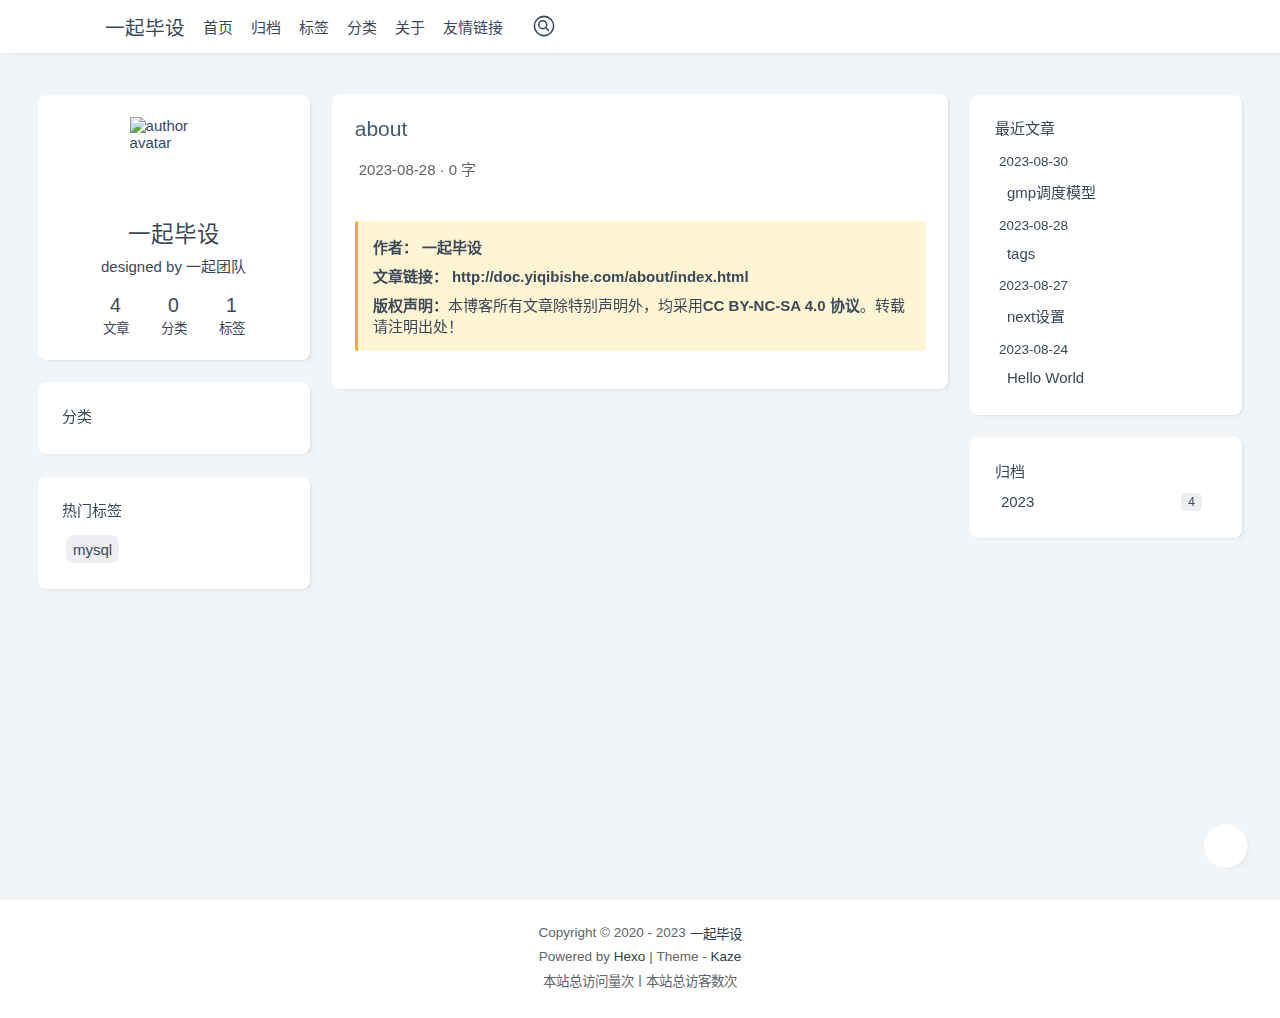
==== commit f876c90c: "Site updated: 2023-08-30 09:31:57" ====
--- a/about/index.html
+++ b/about/index.html
@@ -268,7 +268,7 @@
   <a 
     class="author-posts-count" 
     href="/archives">
-    <span>3</span>
+    <span>4</span>
     <span>文章</span>
   </a>
   <a 
@@ -351,12 +351,16 @@
         
       
     
+      
+        
+      
+    
     
       <a 
         href="/archives/2023" 
         class="archive-card-list-item">
         2023
-        <span class="archive-card-list-item-badge">3</span>
+        <span class="archive-card-list-item-badge">4</span>
       </a>
     
   </div>
@@ -453,18 +457,23 @@
   <div class="recent-posts-list">
     
       <div class="recent-posts-item">
+        <div class="recent-posts-item-title">2023-08-30</div>
+        <a href="/golang/gmp%E8%B0%83%E5%BA%A6%E6%A8%A1%E5%9E%8B/"><div class="recent-posts-item-content">gmp调度模型</div></a>
+      </div>
+    
+      <div class="recent-posts-item">
         <div class="recent-posts-item-title">2023-08-28</div>
-        <a href="/2023/08/28/tags/"><div class="recent-posts-item-content">tags</div></a>
+        <a href="/tags/"><div class="recent-posts-item-content">tags</div></a>
       </div>
     
       <div class="recent-posts-item">
         <div class="recent-posts-item-title">2023-08-27</div>
-        <a href="/2023/08/27/next%E8%AE%BE%E7%BD%AE/"><div class="recent-posts-item-content">next设置</div></a>
+        <a href="/next%E8%AE%BE%E7%BD%AE/"><div class="recent-posts-item-content">next设置</div></a>
       </div>
     
       <div class="recent-posts-item">
         <div class="recent-posts-item-title">2023-08-24</div>
-        <a href="/2023/08/24/hello-world/"><div class="recent-posts-item-content">Hello World</div></a>
+        <a href="/hello-world/"><div class="recent-posts-item-content">Hello World</div></a>
       </div>
     
   </div>
@@ -498,12 +507,16 @@
         
       
     
+      
+        
+      
+    
     
       <a 
         href="/archives/2023" 
         class="archive-card-list-item">
         2023
-        <span class="archive-card-list-item-badge">3</span>
+        <span class="archive-card-list-item-badge">4</span>
       </a>
     
   </div>
